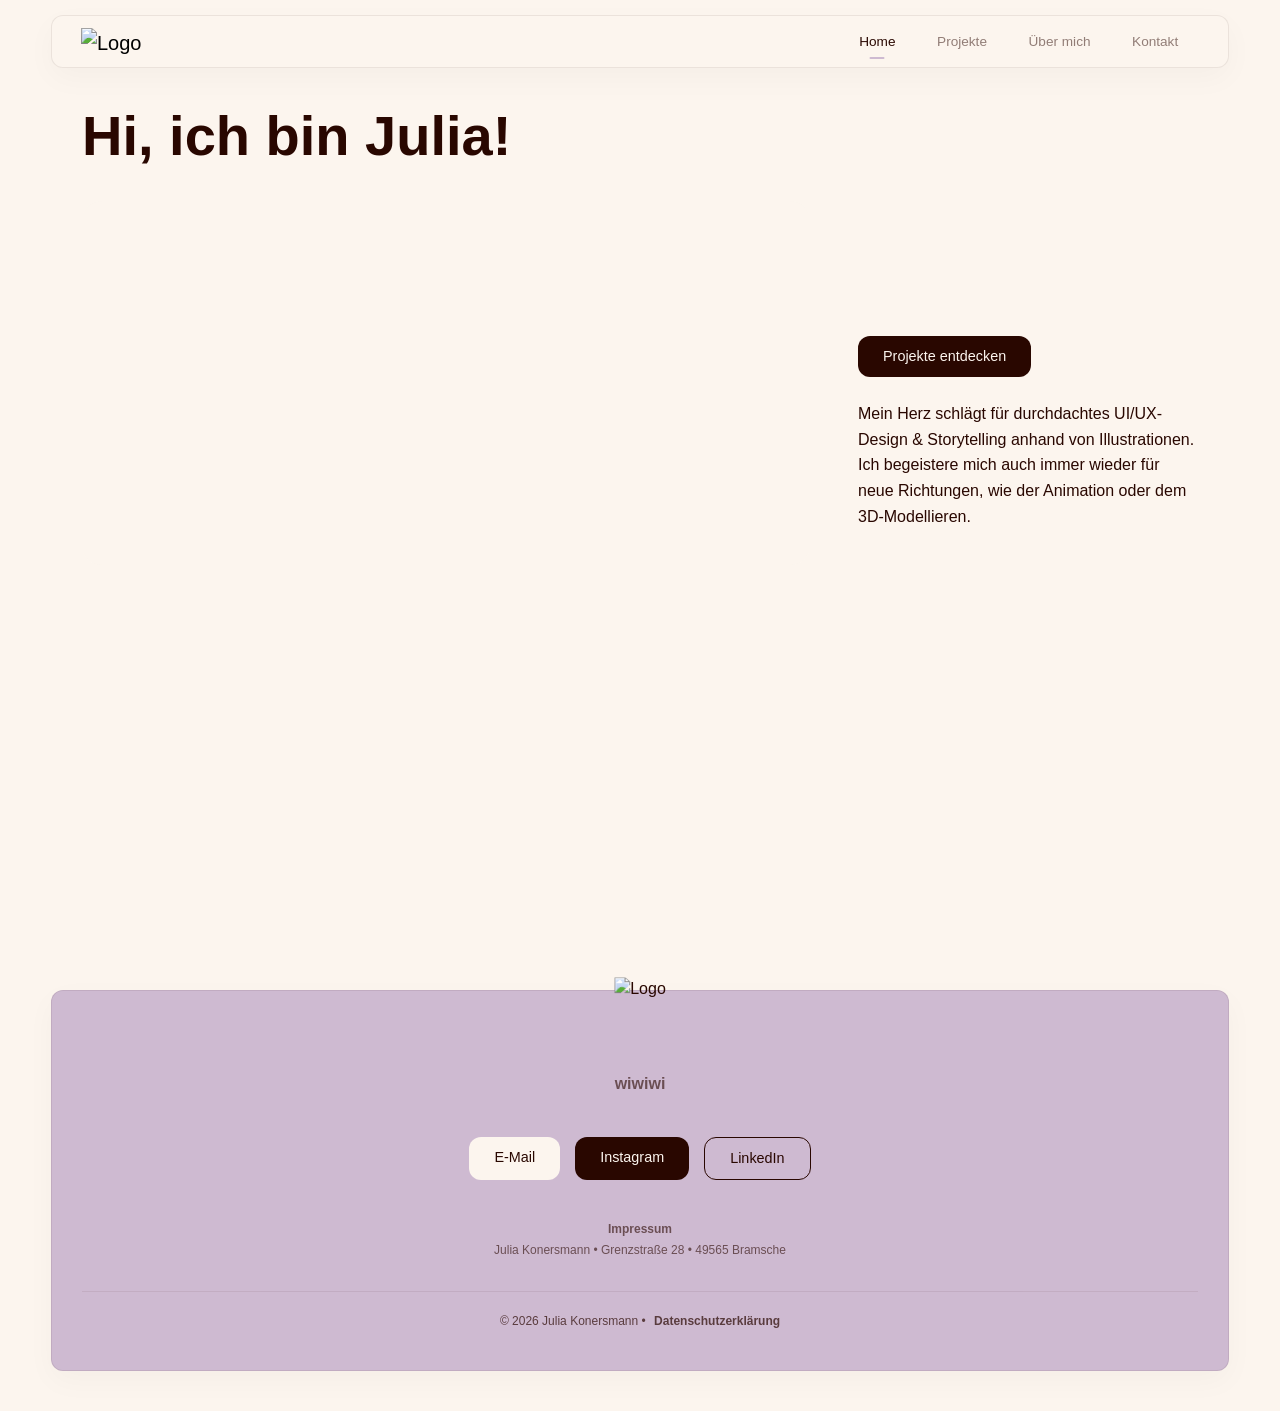
==== index.html @ 7008f2c4 "animation code" ====
<!DOCTYPE html>
<html lang="en">

<head>
    <meta charset="UTF-8">
    <meta name="viewport" content="width=device-width, initial-scale=1.0">
    <title>Portfolio von Julia</title>
    <link rel="icon" type="image/svg+xml" href="images/logo.svg">
    <link href="https://cdn.jsdelivr.net/npm/bootstrap@5.3.3/dist/css/bootstrap.min.css" rel="stylesheet">
    <link rel="stylesheet" href="css/styles.css">
</head>

<body>

    <!-- NAVBAR -->
    <nav class="navbar navbar-expand-lg fixed-top">
        <div class="container-fluid">
            <a class="navbar-brand" href="index.html">
                <img src="images/logo.svg" height="50" alt="Logo">
            </a>

            <button class="navbar-toggler" type="button" data-bs-toggle="collapse" data-bs-target="#navmenu">
                <span class="navbar-toggler-icon"></span>
            </button>

            <div class="collapse navbar-collapse" id="navmenu">
                <ul class="navbar-nav ms-auto">
                    <li class="nav-item"><a class="nav-link active" href="index.html">Home</a></li>
                    <li class="nav-item"><a class="nav-link" href="projects.html">Projekte</a></li>
                    <li class="nav-item"><a class="nav-link" href="about.html">Über mich</a></li>
                    <li class="nav-item"><a class="nav-link" href="contact.html">Kontakt</a></li>
                </ul>
            </div>
        </div>
    </nav>

    <!-- HERO SECTION -->
    <section class="hero-vertical-layout">
        <div class="container py-5 mt-4">

            <div class="row">
                <div class="col-12">
                    <div class="slide-in-left">
                        <h1 class="display-4 mb-0">Hi, ich bin Julia!</h1>
                    </div>
                </div>
            </div>

            <div class="row align-items-end g-5">

                <div class="col-lg-8">
                    <div class="video-hero-wrapper-tight">
                        <video autoplay loop muted playsinline class="hero-video-contain hero-animation">
                            <source src="images/desk.mp4" type="video/mp4">
                        </video>
                    </div>
                </div>

                <div class="col-lg-4">
                    <div class="slide-in-right-delayed d-flex flex-column align-items-start">

                        <a href="projects.html" class="stamp-btn stamp-dark mb-4">
                            Projekte entdecken
                        </a>

                        <p class="lead">
                            Mein Herz schlägt für durchdachtes UI/UX-Design & Storytelling anhand von Illustrationen.
                            Ich begeistere mich auch immer wieder für neue Richtungen, wie der Animation oder dem
                            3D-Modellieren.
                        </p>
                    </div>
                </div>

            </div>

        </div>
    </section>

    <footer class="site-footer">
        <div class="container text-center">
            <div class="footer-logo-wrapper">
                <img src="images/logo.svg" class="footer-logo" alt="Logo">
            </div>
            <p class="footer-tagline">wiwiwi</p>

            <div class="footer-stamps justify-content-center">
                <a href="#" class="stamp-btn stamp-beige">E-Mail</a>
                <a href="#" class="stamp-btn stamp-dark">Instagram</a>
                <a href="#" class="stamp-btn stamp-outline">LinkedIn</a>
            </div>

            <div class="footer-mini-impressum">
                <p><strong>Impressum</strong></p>
                <p>Julia Konersmann • Grenzstraße 28 • 49565 Bramsche</p>
            </div>

            <div class="footer-info-bar">
                <div class="footer-copyright w-100">
                    © 2026 Julia Konersmann • <a href="documents/datenschutzerklaerung.pdf" target="_blank"
                        rel="noopener noreferrer">
                        Datenschutzerklärung</a>
                </div>
            </div>
        </div>
    </footer>


    <script src="https://cdn.jsdelivr.net/npm/bootstrap@5.3.3/dist/js/bootstrap.bundle.min.js"></script>
</body>

</html>
---- css/styles.css ----
/* ==========================================================================
   1. FONTS & UTILITIES
   ========================================================================== */

@font-face {
    font-family: 'Inter';
    src: url("../fonts/Inter/Inter-VariableFont_opsz\,wght.ttf");
    font-display: swap;
}

@font-face {
    font-family: 'Super Fashion';
    src: url("../fonts/SuperFashion.ttf");
    font-display: swap;
}

/* Hilfsklasse für bündige Bilder ohne Verzerrung */
.object-fit-cover {
    object-fit: cover;
}


/* ==========================================================================
   2. BASE & RESET
   ========================================================================== */
   html {
    overflow-y: scroll;
    overflow-x: hidden;
    width: 100%; /* Verhindert das Rausragen */
    /* scrollbar-gutter wurde hier absichtlich entfernt! */
}

/* Page Layout: Footer bleibt unten, Grundeinstellungen */
body {
    margin: 0;
    padding: 0;
    padding-top: 30px;
    font-family: 'Inter', sans-serif;
    background-color: #FCF5EE;
    color: #290700;
    font-weight: 500;
    min-height: 100vh;
    display: flex;
    flex-direction: column;
    
    /* WICHTIG FÜR HANDYS: Doppelte Absicherung gegen horizontales Scrollen */
    overflow-x: hidden; 
    width: 100%;
}


/* ==========================================================================
   3. TYPOGRAFIE
   ========================================================================== */

/* Haupt-Überschriften in Super Fashion */
h1,
h2,
.display-3,
.display-4,
.hero-title,
.about-hero h1,
.contact-hero h1,
.projects-header h1 {
    font-family: 'Super Fashion', sans-serif;
    font-weight: 700;
    text-transform: none;
    margin-bottom: 1.5rem;
}

.about-hero h1,
.contact-hero h1,
.projects-header h1 {
    font-size: 3.5rem;
}

.hero-title {
    font-size: 4rem;
}

.hero-subtitle {
    margin-top: 1rem;
}

/* Zwischenüberschriften in Inter */
h3,
h4,
.card-title {
    font-family: 'Inter', sans-serif;
    font-weight: 700;
    margin-top: 1.5rem;
    /* Schön dicker Kontrast */
}

/* Fließtext-Optimierung */
p,
.nav-link {
    font-weight: 500;
    /* Medium statt Regular für den "Bold-Look" */
    line-height: 1.6;
}

/* Lead & Beschreibungen */
.lead,
.section-description {
    font-size: 1rem;
    font-weight: 500;
    line-height: 1.6;
    color: #290700;
    margin-bottom: 1rem;
}

/* Spezielles Styling für den Instagram-Link im Text */
.insta-link {
    color: #290700;
    text-decoration: none;
    font-weight: 700;
    border-bottom: 2px solid #CEBAD1;
    /* Ein dezenter lila Unterstrich */
    transition: all 0.3s ease;
}


/* ==========================================================================
   4. NAVBAR
   ========================================================================== */

/* Schlanke, schwebende Pille (Clean) */
.navbar {
    padding-top: 15px;
    background: none !important;
}

.navbar .container-fluid {
    max-width: 92%;
    background-color: #FCF5EE;
    backdrop-filter: blur(20px);
    -webkit-backdrop-filter: blur(20px);
    border-radius: 12px;
    padding: 0.3rem 1.8rem;
    border: 1px solid rgba(41, 7, 0, 0.08);
    box-shadow: 0 10px 30px rgba(0, 0, 0, 0.03);
}

/* Nav-Links */
.navbar-nav .nav-link {
    font-size: 0.85rem;
    color: #290700 !important;
    opacity: 0.5;
    margin: 0 0.8rem;
    position: relative;
    transition: opacity 0.3s ease;
}

/* Underline Effekt */
.navbar-nav .nav-link::after {
    content: '';
    position: absolute;
    bottom: 2px;
    left: 50%;
    width: 0;
    height: 2px;
    background-color: #CEBAD1;
    transition: all 0.3s ease;
    transform: translateX(-50%);
    border-radius: 10px;
}

.navbar .nav-link:hover::after,
.navbar .nav-link.active::after {
    width: 15px;
}

.navbar .nav-link:hover,
.navbar .nav-link.active {
    opacity: 1;
}

/* Logo Navbar */
.navbar-brand img {
    height: 38px;
    width: auto;
    transition: transform 0.4s cubic-bezier(0.175, 0.885, 0.32, 1.275);
}

.navbar-brand:hover img {
    transform: scale(1.1) rotate(-5deg);
}

/* Mobile Navbar Optimierung */
@media (max-width: 991px) {
    .navbar-toggler {
        border: none;
    }

    .navbar-toggler:focus {
        box-shadow: none;
    }

    .navbar-nav {
        margin-top: 10px;
    }

    .navbar-nav .nav-link {
        text-align: left;
    }

    .navbar-nav .nav-link::after {
        left: 0;
        transform: none;
        /* Hebt das translateX auf */
    }
}


/* ==========================================================================
   5. LAYOUT SECTIONS (Hero & Layouts)
   ========================================================================== */

/* Standard Hero / Full Screen Section */
.hero,
.about-hero,
.contact-hero {
    min-height: 100vh;
    padding-top: 100px;
    display: flex;
    justify-content: center;
    align-items: center;
    margin: 0;
    padding: 0;
}

.hero .container,
.about-hero .container,
.contact-hero .container {
    width: 100%;
    max-width: 1200px;
    padding: 0 20px;
    text-align: center;
}

/* Hero Video-Text-Side-By-Side */
.hero-vertical-layout {
    min-height: 100vh;
    background-color: #FCF5EE;
    display: flex;
    flex-direction: column;
}

.hero-video-contain {
    width: 100%;
    height: auto;
    max-height: 70vh;
    object-fit: contain;
    border-radius: 20px;
    display: block;
    background-color: #FCF5EE;
}

.hero-animation {
    width: 100%;
    max-width: 100%;
    height: auto;
    margin: 2rem auto 0 auto;
    background-color: #FCF5EE;
}

.slide-in-right-delayed {
    padding-bottom: 20px;
}

/* Tablet Optimierung */
@media (max-width: 991px) {
    .hero-video-contain {
        max-height: 45vh;
        margin-bottom: 2rem;
    }
    .slide-in-right-delayed {
        padding-bottom: 0;
    }
}

/* Handy Optimierung */
@media (max-width: 767px) {
    .hero-vertical-layout .container {
        padding-left: 15px;
        padding-right: 15px;
        overflow: hidden;
    }
    .hero-video-contain {
        max-height: 40vh;
        margin-bottom: 1rem;
    }
    .video-hero-wrapper-tight {
        width: 100%;
    }
}

/* ==========================================================================
   6. COMPONENTS (Cards, Badges, Carousel)
   ========================================================================== */

/* --- Project Cards (Standard) --- */
.project-card {
    height: 100%;
    display: flex;
    flex-direction: column;
    background-color: #CEBAD1;
    color: #290700;
    transition: transform 0.3s ease;
    border: none;
    box-shadow: 0 10px 30px rgba(0, 0, 0, 0.05);
    overflow: hidden;
    position: relative;
    border-radius: 12px;
}

.project-card:hover {
    transform: translateY(-10px);
}

.card-image-wrapper {
    position: relative;
    width: 100%;
    padding-top: 0;
    overflow: hidden;
}

.card-image-wrapper img {
    position: absolute;
    top: 0;
    left: 0;
    width: 100%;
    height: 100%;
    object-fit: cover;
    transition: opacity 0.5s ease-in-out;
}

.image-final {
    z-index: 2;
    opacity: 1;
}

.image-sketch {
    z-index: 1;
}

.project-card:hover .image-final {
    opacity: 0;
}

.stretched-link::after {
    position: absolute;
    top: 0;
    right: 0;
    bottom: 0;
    left: 0;
    z-index: 10;
    content: "";
}

/* --- Badges --- */
.tool-badge,
.study-badge {
    font-size: 0.95rem;
    font-weight: 500;
    padding: 0.6em 1.2em;
    margin: 0.3rem;
    display: inline-block;
    border-radius: 12px;
    border: 1px solid rgba(0, 0, 0, 0.05);
    box-shadow: 0 2px 8px rgba(0, 0, 0, 0.04);
    text-decoration: none;
}

.tool-badge {
    background-color: #CEBAD1;
    color: #290700;
}

.study-badge {
    background-color: #290700;
    color: #FCF5EE;
}

/* --- Compact Project Layout --- */
.project-detail-layout {
    background-color: #FCF5EE;
    min-height: 100vh;
}

.video-container-compact {
    max-width: 100%;
    border-radius: 20px;
    overflow: hidden;
    box-shadow: 0 10px 30px rgba(0, 0, 0, 0.05);
}

.process-side-img {
    transition: transform 0.3s ease;
}

.process-side-img img {
    display: block;
}

/* --- Carousel --- */
.carousel-fixed-height {
    height: 550px;
}

.carousel-indicators [data-bs-target] {
    width: 10px;
    height: 10px;
    border-radius: 50%;
    background-color: #fff;
    border: 1px solid rgba(0, 0, 0, 0.2);
    margin: 0 4px;
}

.carousel-control-prev,
.carousel-control-next {
    width: 10%;
    /* Schmalere Klickbereiche */
}

#designCarousel .carousel-inner {
    height: 100%;
    background-image: url("../images/readingBackground.png");
    background-size: cover;
    background-position: center;
    background-repeat: no-repeat;
    background-color: transparent;
}

.carousel-item img {
    height: 100% !important;
    object-fit: cover;
}

#carouselTextDisplay {
    transition: opacity 0.3s ease-in-out;
    min-height: 80px;
}

/* Carousel & Side Images Mobile Optimierung */
@media (max-width: 991.98px) {
    .col-lg-5 .carousel-fixed-height {
        height: auto !important;
        ;
    }

    .process-side-img {
        height: 350px !important;
        width: 100%;
    }

    #designCarousel {
        height: 350px !important;
        margin-bottom: 10px;
    }

    .process-side-img {
        height: 250px;
    }
}


/* ==========================================================================
   7. BENTO BOX GRID SYSTEM
   ========================================================================== */

.bento-grid {
    display: grid;
    grid-template-columns: repeat(4, 1fr);
    grid-auto-rows: 280px;
    gap: 1.5rem;
    grid-auto-flow: dense;
}

.bento-item .project-card {
    height: 100%;
    display: flex;
    flex-direction: column;
}

/* Slim Text Boxes */
.bento-item .card-body {
    flex: 0 0 75px !important;
    padding: 8px 15px !important;
    display: flex;
    flex-direction: column;
    justify-content: center;
    background-color: #CEBAD1;
    overflow: hidden;
}

.bento-item .card-title {
    font-family: 'Inter', sans-serif;
    font-weight: 700;
    font-size: 0.95rem;
    color: #290700;
    margin: 0 !important;
    line-height: 1.2;
}

.bento-item .card-text {
    font-family: 'Inter', sans-serif;
    font-size: 0.85rem !important;
    font-weight: 500 !important;
    line-height: 1.2 !important;
    color: #290700 !important;
    margin: 0 !important;
    white-space: nowrap;
    overflow: hidden;
    text-overflow: ellipsis;
}

.bento-item .card-image-wrapper {
    padding-top: 0 !important;
    flex-grow: 1;
    position: relative;
    width: 100%;
}

.bento-item .card-image-wrapper img {
    position: absolute;
    top: 0;
    left: 0;
    width: 100%;
    height: 100%;
    object-fit: cover;
}

/* Bento Größen */
.bento-large {
    grid-column: span 2;
    grid-row: span 2;
}

.bento-wide {
    grid-column: span 2;
    grid-row: span 1;
}

.bento-tall {
    grid-column: span 1;
    grid-row: span 2;
}

/* Doodle Boxen */
/* Bento Pattern Boxen (ersetzt die Doodle Boxen) */
.bento-pattern {
    background-color: transparent;
    background-image: url('../images/doodlesLines.png');
    background-attachment: scroll;

    background-size: 800px auto;

    background-repeat: no-repeat;
    border-radius: 12px;
    border: none !important;
}

/* 3. Jede Box zeigt nun einen anderen Ausschnitt, passend zu ihrer Position */
.box-top {
    background-position: top center;
}

.box-middle {
    background-position: center center;
}

.box-bottom {
    background-position: bottom center;
}

/* Pixel-Art Schärfe-Einstellungen */
.pixel-art-img {
    image-rendering: pixelated;
    /* Scharfe Kanten für Chrome, Edge, Safari */
    image-rendering: crisp-edges;
    /* Scharfe Kanten für Firefox */
}

/* Bento Responsive (Tablet & Handy) */
@media (max-width: 767px) {
    .bento-grid {
        grid-template-columns: 1fr;
        grid-auto-rows: auto;
        gap: 1.5rem;
        width: 100%; /* Sicherheit, dass das Grid im Container bleibt */
    }

    .bento-large,
    .bento-wide,
    .bento-tall {
        grid-column: span 1 !important;
        grid-row: auto !important;
    }

    .bento-item {
        height: auto !important;
        min-height: auto !important;
    }

    .bento-item .project-card {
        height: auto; /* Auf Handys darf die Karte so hoch werden wie sie muss */
        display: flex;
        flex-direction: column;
    }

    .bento-item .card-image-wrapper {
        padding-top: 0 !important;
        height: 250px !important; /* Eine schöne, feste Höhe für die Bilder auf dem Handy */
        position: relative;
        width: 100%;
    }

    .bento-item .card-body {
        flex: none !important;
        height: auto !important;
        padding: 15px 15px 20px 15px !important; /* Mehr Platz für den Text */
    }

    .bento-item .card-text {
        white-space: normal; /* Erlaubt dem Text auf Handys umzubrechen, statt aus der Box zu schieben */
        overflow: visible;
    }

    .bento-pattern {
        height: 150px !important; /* Musterboxen werden auf dem Handy etwas schmaler */
        background-size: cover;
    }
}


/* ==========================================================================
   8. FOOTER
   ========================================================================== */

.site-footer {
    width: 92%;
    margin: 60px auto 40px auto;
    background-color: #CEBAD1;
    padding: 80px 0 40px;
    color: #290700;
    border-radius: 12px;
    border: 1px solid rgba(41, 7, 0, 0.08);
    box-shadow: 0 10px 30px rgba(0, 0, 0, 0.03);
    position: relative;
    display: block;
}

/* Footer Logo Wrapper (mit Perspektive für Rendering) */
.footer-logo-wrapper {
    position: absolute;
    top: 0;
    left: 50%;
    transform: translate(-50%, -60%);
    z-index: 10;
}

.footer-logo {
    height: 70px;
    width: auto;
    transition: transform 0.4s cubic-bezier(0.175, 0.885, 0.32, 1.275), filter 0s;
    will-change: transform;
}

.footer-logo:hover {
    transform: scale(1.1) rotate(-5deg);
}

.footer-tagline {
    font-weight: 600;
    opacity: 0.6;
    margin-bottom: 40px;
}

.footer-stamps {
    display: flex;
    justify-content: center;
    gap: 15px;
    /* Duplikat aufgelöst */
    margin-bottom: 40px;
}

.stamp-btn {
    padding: 10px 25px;
    font-weight: 500;
    text-decoration: none;
    font-size: 0.9rem;
    transition: transform 0.3s ease;
    border-radius: 12px;
}

.stamp-btn:hover {
    transform: translateY(-3px);
}

.stamp-beige {
    background-color: #FCF5EE;
    color: #290700;
}

.stamp-dark {
    background-color: #290700;
    color: #FCF5EE;
}

.stamp-outline {
    border: 1.5px solid #290700;
    color: #290700;
}

.footer-mini-impressum {
    font-size: 0.75rem;
    opacity: 0.6;
    margin-bottom: 30px;
    line-height: 1.4;
}

.footer-mini-impressum p {
    margin-bottom: 2px;
}

.footer-address p {
    font-size: 0.9rem;
    margin-bottom: 0;
    font-weight: 500;
}

.footer-address a:hover {
    opacity: 1 !important;
}

.footer-info-bar {
    border-top: 1px solid rgba(41, 7, 0, 0.1);
    padding-top: 20px;
    font-size: 0.75rem;
    opacity: 0.7;
    display: flex;
    justify-content: center;
}

.footer-info-bar a,
.footer-legal a {
    color: #290700;
    text-decoration: none;
    font-weight: 600;
}

.footer-info-bar a {
    margin-left: 5px;
}

.footer-legal a {
    margin-left: 15px;
}

.footer-info-bar a:hover {
    text-decoration: underline;
}

.status-dot {
    width: 8px;
    height: 8px;
    background-color: #28a745;
    border-radius: 50%;
    display: inline-block;
    margin-right: 5px;
    animation: pulse 2s infinite;
}


/* ==========================================================================
   9. ANIMATIONS & KEYFRAMES
   ========================================================================== */

.slide-in-left {
    animation: slideInLeft 1.2s cubic-bezier(0.16, 1, 0.3, 1) 0.2s both;
}

.slide-in-right-delayed {
    animation: slideInRight 1.2s cubic-bezier(0.16, 1, 0.3, 1) 0.8s both;
}

@keyframes slideInLeft {
    0% {
        transform: translateX(-30px);
        opacity: 0;
    }

    100% {
        transform: translateX(0);
        opacity: 1;
    }
}

@keyframes slideInRight {
    0% {
        transform: translateX(30px);
        opacity: 0;
    }

    100% {
        transform: translateX(0);
        opacity: 1;
    }
}

@keyframes pulse {
    0% {
        transform: scale(0.95);
        box-shadow: 0 0 0 0 rgba(40, 167, 69, 0.5);
    }

    70% {
        transform: scale(1);
        box-shadow: 0 0 0 5px rgba(40, 167, 69, 0);
    }

    100% {
        transform: scale(0.95);
        box-shadow: 0 0 0 0 rgba(40, 167, 69, 0);
    }
}
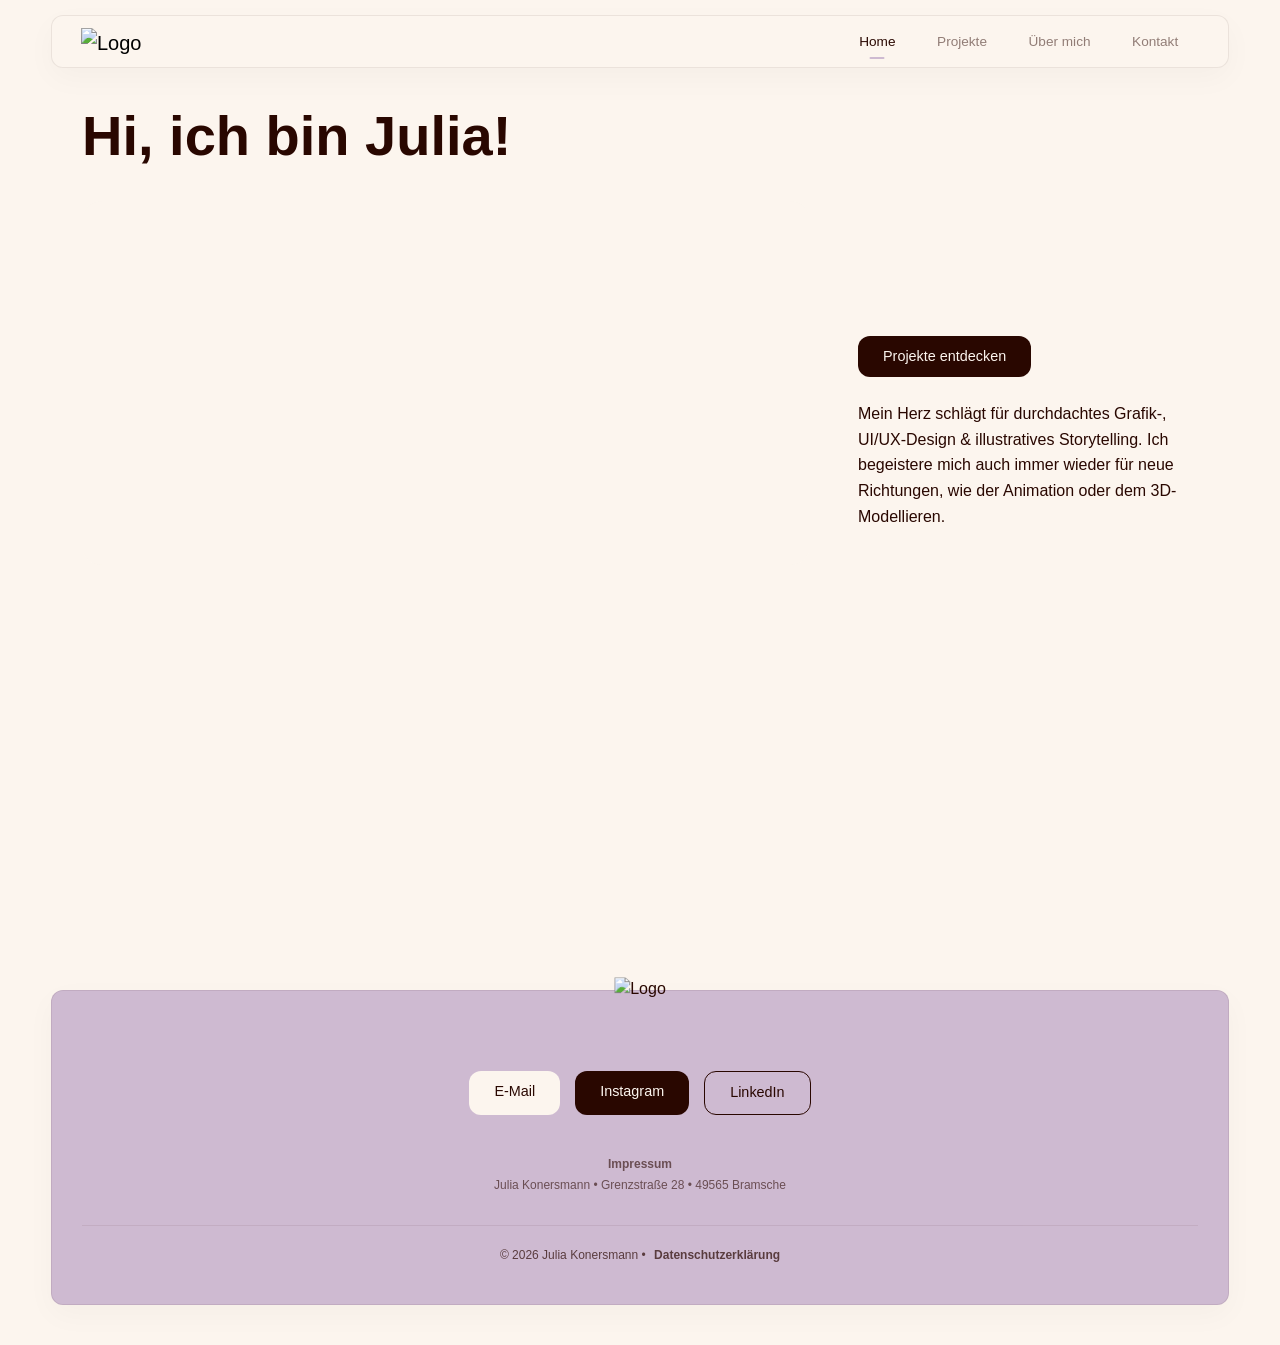
==== commit 4ad44447: "Texte überarbeitet" ====
--- a/index.html
+++ b/index.html
@@ -1,10 +1,12 @@
 <!DOCTYPE html>
-<html lang="en">
+<html lang="de">
 
 <head>
     <meta charset="UTF-8">
     <meta name="viewport" content="width=device-width, initial-scale=1.0">
-    <title>Portfolio von Julia</title>
+    <title>Julias Portfolio</title>
+
+    <!-- Favicon & Stylesheets -->
     <link rel="icon" type="image/svg+xml" href="images/logo.svg">
     <link href="https://cdn.jsdelivr.net/npm/bootstrap@5.3.3/dist/css/bootstrap.min.css" rel="stylesheet">
     <link rel="stylesheet" href="css/styles.css">
@@ -12,17 +14,19 @@
 
 <body>
 
-    <!-- NAVBAR -->
     <nav class="navbar navbar-expand-lg fixed-top">
         <div class="container-fluid">
+            <!-- Logo -->
             <a class="navbar-brand" href="index.html">
-                <img src="images/logo.svg" height="50" alt="Logo">
+                <img src="images/logo.svg" alt="Logo">
             </a>
 
+            <!-- Mobil-Menü Button -->
             <button class="navbar-toggler" type="button" data-bs-toggle="collapse" data-bs-target="#navmenu">
                 <span class="navbar-toggler-icon"></span>
             </button>
 
+            <!-- Navigations-Links -->
             <div class="collapse navbar-collapse" id="navmenu">
                 <ul class="navbar-nav ms-auto">
                     <li class="nav-item"><a class="nav-link active" href="index.html">Home</a></li>
@@ -34,10 +38,11 @@
         </div>
     </nav>
 
-    <!-- HERO SECTION -->
+
     <section class="hero-vertical-layout">
         <div class="container py-5 mt-4">
 
+            <!-- Hauptüberschrift (Slide-In links) -->
             <div class="row">
                 <div class="col-12">
                     <div class="slide-in-left">
@@ -46,8 +51,10 @@
                 </div>
             </div>
 
+            <!-- Hauptinhalt (Video & Text) -->
             <div class="row align-items-end g-5">
 
+                <!-- Linke Spalte: MP4-Animation -->
                 <div class="col-lg-8">
                     <div class="video-hero-wrapper-tight">
                         <video autoplay loop muted playsinline class="hero-video-contain hero-animation">
@@ -56,6 +63,7 @@
                     </div>
                 </div>
 
+                <!-- Rechte Spalte: CTA & Beschreibung (Slide-In rechts verzögert) -->
                 <div class="col-lg-4">
                     <div class="slide-in-right-delayed d-flex flex-column align-items-start">
 
@@ -64,10 +72,11 @@
                         </a>
 
                         <p class="lead">
-                            Mein Herz schlägt für durchdachtes UI/UX-Design & Storytelling anhand von Illustrationen.
+                            Mein Herz schlägt für durchdachtes Grafik-, UI/UX-Design & illustratives Storytelling.
                             Ich begeistere mich auch immer wieder für neue Richtungen, wie der Animation oder dem
                             3D-Modellieren.
                         </p>
+
                     </div>
                 </div>
 
@@ -76,35 +85,42 @@
         </div>
     </section>
 
+
     <footer class="site-footer">
         <div class="container text-center">
+
+            <!-- Schwebendes Footer-Logo -->
             <div class="footer-logo-wrapper">
                 <img src="images/logo.svg" class="footer-logo" alt="Logo">
             </div>
-            <p class="footer-tagline">wiwiwi</p>
 
+            <!-- Social-Media "Stempel" Knöpfe -->
             <div class="footer-stamps justify-content-center">
                 <a href="#" class="stamp-btn stamp-beige">E-Mail</a>
                 <a href="#" class="stamp-btn stamp-dark">Instagram</a>
                 <a href="#" class="stamp-btn stamp-outline">LinkedIn</a>
             </div>
 
+            <!-- Rechtliches & Adresse -->
             <div class="footer-mini-impressum">
                 <p><strong>Impressum</strong></p>
                 <p>Julia Konersmann • Grenzstraße 28 • 49565 Bramsche</p>
             </div>
 
+            <!-- Copyright & Datenschutz -->
             <div class="footer-info-bar">
                 <div class="footer-copyright w-100">
-                    © 2026 Julia Konersmann • <a href="documents/datenschutzerklaerung.pdf" target="_blank"
-                        rel="noopener noreferrer">
-                        Datenschutzerklärung</a>
+                    © 2026 Julia Konersmann •
+                    <a href="documents/datenschutzerklaerung.pdf" target="_blank" rel="noopener noreferrer">
+                        Datenschutzerklärung
+                    </a>
                 </div>
             </div>
+
         </div>
     </footer>
 
-
+    <!-- Bootstrap Scripts -->
     <script src="https://cdn.jsdelivr.net/npm/bootstrap@5.3.3/dist/js/bootstrap.bundle.min.js"></script>
 </body>
 
--- a/css/styles.css
+++ b/css/styles.css
@@ -1,8 +1,12 @@
 /* ==========================================================================
-   1. FONTS & UTILITIES
-   ========================================================================== */
-
-@font-face {
+   PORTFOLIO JULIA - HAUPT-STYLESHEET
+   ========================================================================== */
+
+/* ==========================================================================
+   1. SCHRIFTEN & UTILITIES
+   ========================================================================== */
+
+   @font-face {
     font-family: 'Inter';
     src: url("../fonts/Inter/Inter-VariableFont_opsz\,wght.ttf");
     font-display: swap;
@@ -14,23 +18,21 @@
     font-display: swap;
 }
 
-/* Hilfsklasse für bündige Bilder ohne Verzerrung */
 .object-fit-cover {
     object-fit: cover;
 }
 
 
 /* ==========================================================================
-   2. BASE & RESET
-   ========================================================================== */
-   html {
+   2. BASIS-EINSTELLUNGEN & RESET
+   ========================================================================== */
+
+html {
     overflow-y: scroll;
     overflow-x: hidden;
-    width: 100%; /* Verhindert das Rausragen */
-    /* scrollbar-gutter wurde hier absichtlich entfernt! */
-}
-
-/* Page Layout: Footer bleibt unten, Grundeinstellungen */
+    width: 100%;
+}
+
 body {
     margin: 0;
     padding: 0;
@@ -42,9 +44,7 @@
     min-height: 100vh;
     display: flex;
     flex-direction: column;
-    
-    /* WICHTIG FÜR HANDYS: Doppelte Absicherung gegen horizontales Scrollen */
-    overflow-x: hidden; 
+    overflow-x: hidden;
     width: 100%;
 }
 
@@ -53,24 +53,15 @@
    3. TYPOGRAFIE
    ========================================================================== */
 
-/* Haupt-Überschriften in Super Fashion */
-h1,
-h2,
-.display-3,
-.display-4,
-.hero-title,
-.about-hero h1,
-.contact-hero h1,
-.projects-header h1 {
+h1, h2, .display-3, .display-4, .hero-title,
+.about-hero h1, .contact-hero h1, .projects-header h1 {
     font-family: 'Super Fashion', sans-serif;
     font-weight: 700;
     text-transform: none;
     margin-bottom: 1.5rem;
 }
 
-.about-hero h1,
-.contact-hero h1,
-.projects-header h1 {
+.about-hero h1, .contact-hero h1, .projects-header h1 {
     font-size: 3.5rem;
 }
 
@@ -82,27 +73,18 @@
     margin-top: 1rem;
 }
 
-/* Zwischenüberschriften in Inter */
-h3,
-h4,
-.card-title {
+h3, h4, .card-title {
     font-family: 'Inter', sans-serif;
     font-weight: 700;
     margin-top: 1.5rem;
-    /* Schön dicker Kontrast */
-}
-
-/* Fließtext-Optimierung */
-p,
-.nav-link {
+}
+
+p, .nav-link {
     font-weight: 500;
-    /* Medium statt Regular für den "Bold-Look" */
     line-height: 1.6;
 }
 
-/* Lead & Beschreibungen */
-.lead,
-.section-description {
+.lead, .section-description {
     font-size: 1rem;
     font-weight: 500;
     line-height: 1.6;
@@ -110,22 +92,19 @@
     margin-bottom: 1rem;
 }
 
-/* Spezielles Styling für den Instagram-Link im Text */
 .insta-link {
     color: #290700;
     text-decoration: none;
     font-weight: 700;
     border-bottom: 2px solid #CEBAD1;
-    /* Ein dezenter lila Unterstrich */
     transition: all 0.3s ease;
 }
 
 
 /* ==========================================================================
-   4. NAVBAR
-   ========================================================================== */
-
-/* Schlanke, schwebende Pille (Clean) */
+   4. NAVIGATION (NAVBAR)
+   ========================================================================== */
+
 .navbar {
     padding-top: 15px;
     background: none !important;
@@ -142,7 +121,6 @@
     box-shadow: 0 10px 30px rgba(0, 0, 0, 0.03);
 }
 
-/* Nav-Links */
 .navbar-nav .nav-link {
     font-size: 0.85rem;
     color: #290700 !important;
@@ -152,7 +130,6 @@
     transition: opacity 0.3s ease;
 }
 
-/* Underline Effekt */
 .navbar-nav .nav-link::after {
     content: '';
     position: absolute;
@@ -176,7 +153,6 @@
     opacity: 1;
 }
 
-/* Logo Navbar */
 .navbar-brand img {
     height: 38px;
     width: auto;
@@ -187,40 +163,12 @@
     transform: scale(1.1) rotate(-5deg);
 }
 
-/* Mobile Navbar Optimierung */
-@media (max-width: 991px) {
-    .navbar-toggler {
-        border: none;
-    }
-
-    .navbar-toggler:focus {
-        box-shadow: none;
-    }
-
-    .navbar-nav {
-        margin-top: 10px;
-    }
-
-    .navbar-nav .nav-link {
-        text-align: left;
-    }
-
-    .navbar-nav .nav-link::after {
-        left: 0;
-        transform: none;
-        /* Hebt das translateX auf */
-    }
-}
-
-
-/* ==========================================================================
-   5. LAYOUT SECTIONS (Hero & Layouts)
-   ========================================================================== */
-
-/* Standard Hero / Full Screen Section */
-.hero,
-.about-hero,
-.contact-hero {
+
+/* ==========================================================================
+   5. LAYOUT-BEREICHE (HERO & SECTIONS)
+   ========================================================================== */
+
+.hero, .about-hero, .contact-hero {
     min-height: 100vh;
     padding-top: 100px;
     display: flex;
@@ -230,16 +178,13 @@
     padding: 0;
 }
 
-.hero .container,
-.about-hero .container,
-.contact-hero .container {
+.hero .container, .about-hero .container, .contact-hero .container {
     width: 100%;
     max-width: 1200px;
     padding: 0 20px;
     text-align: center;
 }
 
-/* Hero Video-Text-Side-By-Side */
 .hero-vertical-layout {
     min-height: 100vh;
     background-color: #FCF5EE;
@@ -259,7 +204,6 @@
 
 .hero-animation {
     width: 100%;
-    max-width: 100%;
     height: auto;
     margin: 2rem auto 0 auto;
     background-color: #FCF5EE;
@@ -269,38 +213,12 @@
     padding-bottom: 20px;
 }
 
-/* Tablet Optimierung */
-@media (max-width: 991px) {
-    .hero-video-contain {
-        max-height: 45vh;
-        margin-bottom: 2rem;
-    }
-    .slide-in-right-delayed {
-        padding-bottom: 0;
-    }
-}
-
-/* Handy Optimierung */
-@media (max-width: 767px) {
-    .hero-vertical-layout .container {
-        padding-left: 15px;
-        padding-right: 15px;
-        overflow: hidden;
-    }
-    .hero-video-contain {
-        max-height: 40vh;
-        margin-bottom: 1rem;
-    }
-    .video-hero-wrapper-tight {
-        width: 100%;
-    }
-}
-
-/* ==========================================================================
-   6. COMPONENTS (Cards, Badges, Carousel)
-   ========================================================================== */
-
-/* --- Project Cards (Standard) --- */
+
+/* ==========================================================================
+   6. KOMPONENTEN & UNIFORMES PROJEKT-GALERIE-SYSTEM
+   ========================================================================== */
+
+/* Projekt-Karten (Übersicht) */
 .project-card {
     height: 100%;
     display: flex;
@@ -328,40 +246,24 @@
 
 .card-image-wrapper img {
     position: absolute;
-    top: 0;
-    left: 0;
-    width: 100%;
-    height: 100%;
+    top: 0; left: 0; width: 100%; height: 100%;
     object-fit: cover;
     transition: opacity 0.5s ease-in-out;
 }
 
-.image-final {
-    z-index: 2;
-    opacity: 1;
-}
-
-.image-sketch {
-    z-index: 1;
-}
-
-.project-card:hover .image-final {
-    opacity: 0;
-}
+.image-final { z-index: 2; opacity: 1; }
+.image-sketch { z-index: 1; }
+.project-card:hover .image-final { opacity: 0; }
 
 .stretched-link::after {
     position: absolute;
-    top: 0;
-    right: 0;
-    bottom: 0;
-    left: 0;
+    top: 0; right: 0; bottom: 0; left: 0;
     z-index: 10;
     content: "";
 }
 
-/* --- Badges --- */
-.tool-badge,
-.study-badge {
+/* Badges / Stempel */
+.tool-badge, .study-badge {
     font-size: 0.95rem;
     font-weight: 500;
     padding: 0.6em 1.2em;
@@ -373,42 +275,51 @@
     text-decoration: none;
 }
 
-.tool-badge {
-    background-color: #CEBAD1;
-    color: #290700;
-}
-
-.study-badge {
-    background-color: #290700;
-    color: #FCF5EE;
-}
-
-/* --- Compact Project Layout --- */
+.tool-badge { background-color: #CEBAD1; color: #290700; }
+.study-badge { background-color: #290700; color: #FCF5EE; }
+
+/* --- DAS UNUMSTÖSSLICHE PROJEKT-GALERIE-SYSTEM (550px Desktop) --- */
 .project-detail-layout {
     background-color: #FCF5EE;
     min-height: 100vh;
 }
 
-.video-container-compact {
-    max-width: 100%;
-    border-radius: 20px;
-    overflow: hidden;
-    box-shadow: 0 10px 30px rgba(0, 0, 0, 0.05);
-}
-
-.process-side-img {
-    transition: transform 0.3s ease;
-}
-
+@media (min-width: 992px) {
+    .detail-gallery-row {
+        height: 550px !important;
+    }
+    .detail-gallery-row .col-carousel,
+    .detail-gallery-row .col-images {
+        height: 100% !important;
+    }
+    .detail-gallery-container {
+        height: 100% !important;
+        width: 100%;
+    }
+    .side-image-stack {
+        display: flex;
+        flex-direction: column;
+        height: 100% !important;
+    }
+    .side-image-stack .process-side-img {
+        flex: 1 1 0%;
+        height: 0; /* Erzwingt absolut perfektes 50/50-Splitting */
+    }
+}
+
+/* Generelle Medien-Abdeckung innerhalb der Galerie */
+.detail-gallery-container video,
+.detail-gallery-container .carousel,
+.detail-gallery-container .carousel-inner,
+.detail-gallery-container .carousel-item,
+.detail-gallery-container .carousel-item img,
 .process-side-img img {
-    display: block;
-}
-
-/* --- Carousel --- */
-.carousel-fixed-height {
-    height: 550px;
-}
-
+    width: 100% !important;
+    height: 100% !important;
+    object-fit: cover !important;
+}
+
+/* Karussell-Spezifika */
 .carousel-indicators [data-bs-target] {
     width: 10px;
     height: 10px;
@@ -418,14 +329,23 @@
     margin: 0 4px;
 }
 
-.carousel-control-prev,
-.carousel-control-next {
+.carousel-control-prev, .carousel-control-next {
     width: 10%;
-    /* Schmalere Klickbereiche */
+    opacity: 0.7;
+    transition: opacity 0.2s ease-in-out;
+}
+
+.carousel-control-prev:hover, .carousel-control-next:hover {
+    opacity: 1;
+}
+
+.carousel-control-prev-icon, .carousel-control-next-icon {
+    width: 2.5rem;
+    height: 2.5rem;
+    filter: drop-shadow(0px 2px 5px rgba(0, 0, 0, 0.6)) drop-shadow(0px 1px 2px rgba(0, 0, 0, 0.8));
 }
 
 #designCarousel .carousel-inner {
-    height: 100%;
     background-image: url("../images/readingBackground.png");
     background-size: cover;
     background-position: center;
@@ -433,36 +353,12 @@
     background-color: transparent;
 }
 
-.carousel-item img {
-    height: 100% !important;
-    object-fit: cover;
-}
-
 #carouselTextDisplay {
     transition: opacity 0.3s ease-in-out;
     min-height: 80px;
-}
-
-/* Carousel & Side Images Mobile Optimierung */
-@media (max-width: 991.98px) {
-    .col-lg-5 .carousel-fixed-height {
-        height: auto !important;
-        ;
-    }
-
-    .process-side-img {
-        height: 350px !important;
-        width: 100%;
-    }
-
-    #designCarousel {
-        height: 350px !important;
-        margin-bottom: 10px;
-    }
-
-    .process-side-img {
-        height: 250px;
-    }
+    color: #290700;
+    font-size: 1.1rem;
+    line-height: 1.6;
 }
 
 
@@ -484,7 +380,6 @@
     flex-direction: column;
 }
 
-/* Slim Text Boxes */
 .bento-item .card-body {
     flex: 0 0 75px !important;
     padding: 8px 15px !important;
@@ -525,113 +420,31 @@
 
 .bento-item .card-image-wrapper img {
     position: absolute;
-    top: 0;
-    left: 0;
-    width: 100%;
-    height: 100%;
+    top: 0; left: 0; width: 100%; height: 100%;
     object-fit: cover;
 }
 
-/* Bento Größen */
-.bento-large {
-    grid-column: span 2;
-    grid-row: span 2;
-}
-
-.bento-wide {
-    grid-column: span 2;
-    grid-row: span 1;
-}
-
-.bento-tall {
-    grid-column: span 1;
-    grid-row: span 2;
-}
-
-/* Doodle Boxen */
-/* Bento Pattern Boxen (ersetzt die Doodle Boxen) */
+.bento-large { grid-column: span 2; grid-row: span 2; }
+.bento-wide  { grid-column: span 2; grid-row: span 1; }
+.bento-tall  { grid-column: span 1; grid-row: span 2; }
+
 .bento-pattern {
     background-color: transparent;
     background-image: url('../images/doodlesLines.png');
     background-attachment: scroll;
-
     background-size: 800px auto;
-
     background-repeat: no-repeat;
     border-radius: 12px;
     border: none !important;
 }
 
-/* 3. Jede Box zeigt nun einen anderen Ausschnitt, passend zu ihrer Position */
-.box-top {
-    background-position: top center;
-}
-
-.box-middle {
-    background-position: center center;
-}
-
-.box-bottom {
-    background-position: bottom center;
-}
-
-/* Pixel-Art Schärfe-Einstellungen */
+.box-top    { background-position: top center; }
+.box-middle { background-position: center center; }
+.box-bottom { background-position: bottom center; }
+
 .pixel-art-img {
     image-rendering: pixelated;
-    /* Scharfe Kanten für Chrome, Edge, Safari */
     image-rendering: crisp-edges;
-    /* Scharfe Kanten für Firefox */
-}
-
-/* Bento Responsive (Tablet & Handy) */
-@media (max-width: 767px) {
-    .bento-grid {
-        grid-template-columns: 1fr;
-        grid-auto-rows: auto;
-        gap: 1.5rem;
-        width: 100%; /* Sicherheit, dass das Grid im Container bleibt */
-    }
-
-    .bento-large,
-    .bento-wide,
-    .bento-tall {
-        grid-column: span 1 !important;
-        grid-row: auto !important;
-    }
-
-    .bento-item {
-        height: auto !important;
-        min-height: auto !important;
-    }
-
-    .bento-item .project-card {
-        height: auto; /* Auf Handys darf die Karte so hoch werden wie sie muss */
-        display: flex;
-        flex-direction: column;
-    }
-
-    .bento-item .card-image-wrapper {
-        padding-top: 0 !important;
-        height: 250px !important; /* Eine schöne, feste Höhe für die Bilder auf dem Handy */
-        position: relative;
-        width: 100%;
-    }
-
-    .bento-item .card-body {
-        flex: none !important;
-        height: auto !important;
-        padding: 15px 15px 20px 15px !important; /* Mehr Platz für den Text */
-    }
-
-    .bento-item .card-text {
-        white-space: normal; /* Erlaubt dem Text auf Handys umzubrechen, statt aus der Box zu schieben */
-        overflow: visible;
-    }
-
-    .bento-pattern {
-        height: 150px !important; /* Musterboxen werden auf dem Handy etwas schmaler */
-        background-size: cover;
-    }
 }
 
 
@@ -652,11 +465,9 @@
     display: block;
 }
 
-/* Footer Logo Wrapper (mit Perspektive für Rendering) */
 .footer-logo-wrapper {
     position: absolute;
-    top: 0;
-    left: 50%;
+    top: 0; left: 50%;
     transform: translate(-50%, -60%);
     z-index: 10;
 }
@@ -664,7 +475,7 @@
 .footer-logo {
     height: 70px;
     width: auto;
-    transition: transform 0.4s cubic-bezier(0.175, 0.885, 0.32, 1.275), filter 0s;
+    transition: transform 0.4s cubic-bezier(0.175, 0.885, 0.32, 1.275);
     will-change: transform;
 }
 
@@ -682,7 +493,6 @@
     display: flex;
     justify-content: center;
     gap: 15px;
-    /* Duplikat aufgelöst */
     margin-bottom: 40px;
 }
 
@@ -695,24 +505,10 @@
     border-radius: 12px;
 }
 
-.stamp-btn:hover {
-    transform: translateY(-3px);
-}
-
-.stamp-beige {
-    background-color: #FCF5EE;
-    color: #290700;
-}
-
-.stamp-dark {
-    background-color: #290700;
-    color: #FCF5EE;
-}
-
-.stamp-outline {
-    border: 1.5px solid #290700;
-    color: #290700;
-}
+.stamp-btn:hover { transform: translateY(-3px); }
+.stamp-beige { background-color: #FCF5EE; color: #290700; }
+.stamp-dark { background-color: #290700; color: #FCF5EE; }
+.stamp-outline { border: 1.5px solid #290700; color: #290700; }
 
 .footer-mini-impressum {
     font-size: 0.75rem;
@@ -721,19 +517,7 @@
     line-height: 1.4;
 }
 
-.footer-mini-impressum p {
-    margin-bottom: 2px;
-}
-
-.footer-address p {
-    font-size: 0.9rem;
-    margin-bottom: 0;
-    font-weight: 500;
-}
-
-.footer-address a:hover {
-    opacity: 1 !important;
-}
+.footer-mini-impressum p { margin-bottom: 2px; }
 
 .footer-info-bar {
     border-top: 1px solid rgba(41, 7, 0, 0.1);
@@ -744,28 +528,29 @@
     justify-content: center;
 }
 
-.footer-info-bar a,
-.footer-legal a {
-    color: #290700;
-    text-decoration: none;
-    font-weight: 600;
-}
-
-.footer-info-bar a {
-    margin-left: 5px;
-}
-
-.footer-legal a {
-    margin-left: 15px;
-}
-
-.footer-info-bar a:hover {
-    text-decoration: underline;
+.footer-info-bar a { color: #290700; text-decoration: none; font-weight: 600; margin-left: 5px; }
+.footer-info-bar a:hover { text-decoration: underline; }
+
+
+/* ==========================================================================
+   9. ANIMATIONEN & KEYFRAMES
+   ========================================================================== */
+
+.slide-in-left { animation: slideInLeft 1.2s cubic-bezier(0.16, 1, 0.3, 1) 0.2s both; }
+.slide-in-right-delayed { animation: slideInRight 1.2s cubic-bezier(0.16, 1, 0.3, 1) 0.8s both; }
+
+@keyframes slideInLeft {
+    0% { transform: translateX(-30px); opacity: 0; }
+    100% { transform: translateX(0); opacity: 1; }
+}
+
+@keyframes slideInRight {
+    0% { transform: translateX(30px); opacity: 0; }
+    100% { transform: translateX(0); opacity: 1; }
 }
 
 .status-dot {
-    width: 8px;
-    height: 8px;
+    width: 8px; height: 8px;
     background-color: #28a745;
     border-radius: 50%;
     display: inline-block;
@@ -773,56 +558,72 @@
     animation: pulse 2s infinite;
 }
 
-
-/* ==========================================================================
-   9. ANIMATIONS & KEYFRAMES
-   ========================================================================== */
-
-.slide-in-left {
-    animation: slideInLeft 1.2s cubic-bezier(0.16, 1, 0.3, 1) 0.2s both;
-}
-
-.slide-in-right-delayed {
-    animation: slideInRight 1.2s cubic-bezier(0.16, 1, 0.3, 1) 0.8s both;
-}
-
-@keyframes slideInLeft {
-    0% {
-        transform: translateX(-30px);
-        opacity: 0;
+@keyframes pulse {
+    0% { transform: scale(0.95); box-shadow: 0 0 0 0 rgba(40, 167, 69, 0.5); }
+    70% { transform: scale(1); box-shadow: 0 0 0 5px rgba(40, 167, 69, 0); }
+    100% { transform: scale(0.95); box-shadow: 0 0 0 0 rgba(40, 167, 69, 0); }
+}
+
+
+/* ==========================================================================
+   10. RESPONSIVE DESIGN (MEDIA QUERIES)
+   ========================================================================== */
+
+/* --- TABLETS & KLEINE BILDSCHIRME (max-width: 991px) --- */
+@media (max-width: 991px) {
+    .navbar-toggler { border: none; }
+    .navbar-toggler:focus { box-shadow: none; }
+    .navbar-nav { margin-top: 10px; }
+    .navbar-nav .nav-link { text-align: left; }
+    .navbar-nav .nav-link::after { left: 0; transform: none; }
+
+    .hero-video-contain { max-height: 45vh; margin-bottom: 2rem; }
+    .slide-in-right-delayed { padding-bottom: 0; }
+
+    /* Responsiver Reset für das Galerie-System */
+    .detail-gallery-row { height: auto !important; }
+    .detail-gallery-container { height: 380px !important; }
+    .side-image-stack { display: flex; flex-direction: column; gap: 1.5rem !important; }
+    .process-side-img { height: 260px !important; width: 100%; }
+
+    .bento-grid { grid-template-columns: repeat(2, 1fr); grid-auto-rows: 250px; gap: 1rem; }
+    .bento-wide { grid-column: span 2; }
+}
+
+/* --- SMARTPHONES (max-width: 767px) --- */
+@media (max-width: 767px) {
+    
+    /* Setzt den Spaltenabstand (Gutter) global auf Handys runter, 
+       sodass der Text automatisch viel mehr Platz nach außen hat */
+    .row { 
+        --bs-gutter-x: 1rem; 
+        margin-left: calc(-0.5 * var(--bs-gutter-x));
+        margin-right: calc(-0.5 * var(--bs-gutter-x));
     }
-
-    100% {
-        transform: translateX(0);
-        opacity: 1;
+    
+    /* Erhöht die Spezifität durch das "body", um den Rand des Containers 
+       ohne !important von 15px auf knackige 12px zu verringern */
+    body .container, 
+    body .container-fluid { 
+        max-width: 100vw; 
+        padding-left: 12px; 
+        padding-right: 12px; 
     }
-}
-
-@keyframes slideInRight {
-    0% {
-        transform: translateX(30px);
-        opacity: 0;
-    }
-
-    100% {
-        transform: translateX(0);
-        opacity: 1;
-    }
-}
-
-@keyframes pulse {
-    0% {
-        transform: scale(0.95);
-        box-shadow: 0 0 0 0 rgba(40, 167, 69, 0.5);
-    }
-
-    70% {
-        transform: scale(1);
-        box-shadow: 0 0 0 5px rgba(40, 167, 69, 0);
-    }
-
-    100% {
-        transform: scale(0.95);
-        box-shadow: 0 0 0 0 rgba(40, 167, 69, 0);
-    }
+
+    .hero-vertical-layout .container { overflow: hidden; }
+    .hero-video-contain { max-height: 40vh; margin-bottom: 1rem; }
+    .video-hero-wrapper-tight { width: 100%; }
+
+    .bento-grid { grid-template-columns: 1fr; grid-auto-rows: auto; gap: 1.5rem; width: 100%; }
+    .bento-large, .bento-wide, .bento-tall { grid-column: span 1 !important; grid-row: auto !important; }
+    .bento-item { height: auto !important; min-height: auto !important; }
+    .bento-item .project-card { height: auto; }
+    
+    .bento-item .card-image-wrapper { padding-top: 0 !important; height: 250px !important; position: relative; width: 100%; }
+    .bento-item .card-body { flex: none !important; height: auto !important; padding: 15px 15px 20px 15px !important; }
+    .bento-item .card-text { white-space: normal; overflow: visible; }
+    .bento-pattern { height: 150px !important; background-size: cover; }
+    .bento-doodle { height: 200px !important; min-height: 200px; }
+
+    p, h1, h2, h3, h4, h5, a, span { word-break: break-word; hyphens: auto; }
 }
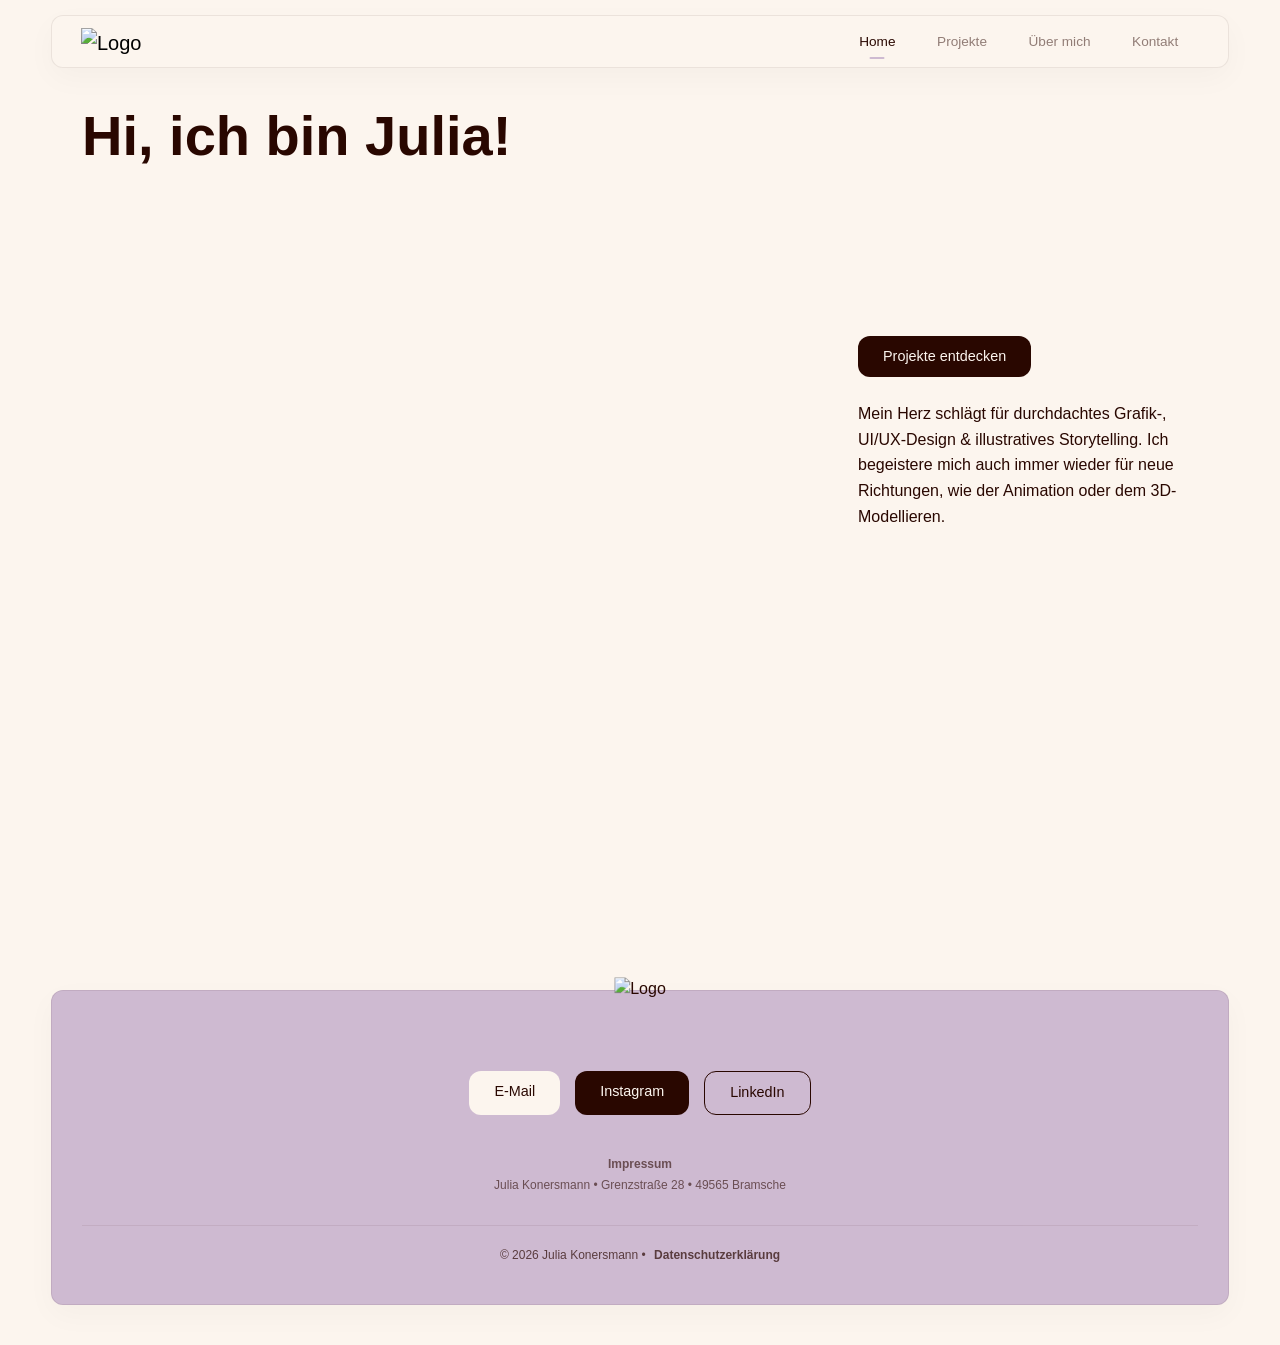
==== commit dc5c66cd: "test fallback video" ====
--- a/index.html
+++ b/index.html
@@ -6,7 +6,6 @@
     <meta name="viewport" content="width=device-width, initial-scale=1.0">
     <title>Julias Portfolio</title>
 
-    <!-- Favicon & Stylesheets -->
     <link rel="icon" type="image/svg+xml" href="images/logo.svg">
     <link href="https://cdn.jsdelivr.net/npm/bootstrap@5.3.3/dist/css/bootstrap.min.css" rel="stylesheet">
     <link rel="stylesheet" href="css/styles.css">
@@ -16,17 +15,15 @@
 
     <nav class="navbar navbar-expand-lg fixed-top">
         <div class="container-fluid">
-            <!-- Logo -->
+
             <a class="navbar-brand" href="index.html">
                 <img src="images/logo.svg" alt="Logo">
             </a>
 
-            <!-- Mobil-Menü Button -->
             <button class="navbar-toggler" type="button" data-bs-toggle="collapse" data-bs-target="#navmenu">
                 <span class="navbar-toggler-icon"></span>
             </button>
 
-            <!-- Navigations-Links -->
             <div class="collapse navbar-collapse" id="navmenu">
                 <ul class="navbar-nav ms-auto">
                     <li class="nav-item"><a class="nav-link active" href="index.html">Home</a></li>
@@ -42,7 +39,6 @@
     <section class="hero-vertical-layout">
         <div class="container py-5 mt-4">
 
-            <!-- Hauptüberschrift (Slide-In links) -->
             <div class="row">
                 <div class="col-12">
                     <div class="slide-in-left">
@@ -51,19 +47,28 @@
                 </div>
             </div>
 
-            <!-- Hauptinhalt (Video & Text) -->
             <div class="row align-items-end g-5">
 
-                <!-- Linke Spalte: MP4-Animation -->
                 <div class="col-lg-8">
-                    <div class="video-hero-wrapper-tight">
-                        <video autoplay loop muted playsinline class="hero-video-contain hero-animation">
+                    <div class="video-hero-wrapper-tight position-relative">
+                        
+                        <div id="video-fallback-box" class="w-100 flex-column align-items-center justify-content-center text-center p-4 rounded-4" 
+                             style="display: none; background: rgba(41, 7, 0, 0.03); border: 2px dashed rgba(41, 7, 0, 0.1); min-height: 400px;">
+                            <div class="mb-2" style="font-size: 2rem;">✨</div>
+                            <h5 class="fw-bold mb-2" style="color: #290700;">Hinweis zur Animation</h5>
+                            <p class="small mb-0" style="max-width: 450px; color: #290700; opacity: 0.8; line-height: 1.5;">
+                                Das interaktive Video kann auf diesem Gerät leider nicht geladen werden. 
+                                Das liegt meistens an einer Autoplay-Blockierung des Browsers oder an fehlenden System-Codecs (z. B. bei Windows 10 N-Editionen).
+                            </p>
+                        </div>
+                
+                        <video id="hero-animation-video" autoplay loop muted playsinline class="hero-video-contain hero-animation">
                             <source src="images/desk.mp4" type="video/mp4">
                         </video>
+                
                     </div>
                 </div>
 
-                <!-- Rechte Spalte: CTA & Beschreibung (Slide-In rechts verzögert) -->
                 <div class="col-lg-4">
                     <div class="slide-in-right-delayed d-flex flex-column align-items-start">
 
@@ -89,25 +94,21 @@
     <footer class="site-footer">
         <div class="container text-center">
 
-            <!-- Schwebendes Footer-Logo -->
             <div class="footer-logo-wrapper">
                 <img src="images/logo.svg" class="footer-logo" alt="Logo">
             </div>
 
-            <!-- Social-Media "Stempel" Knöpfe -->
             <div class="footer-stamps justify-content-center">
-                <a href="#" class="stamp-btn stamp-beige">E-Mail</a>
-                <a href="#" class="stamp-btn stamp-dark">Instagram</a>
-                <a href="#" class="stamp-btn stamp-outline">LinkedIn</a>
+                <a href="mailto:julia.konersmann05@gmail.com" class="stamp-btn stamp-beige">E-Mail</a>
+                <a href="https://www.instagram.com/juk0k0" target="_blank" rel="noopener noreferrer" class="stamp-btn stamp-dark">Instagram</a>
+                <a href="https://www.linkedin.com/in/julia-konersmann-7728533b5/" target="_blank" rel="noopener noreferrer" class="stamp-btn stamp-outline">LinkedIn</a>
             </div>
 
-            <!-- Rechtliches & Adresse -->
             <div class="footer-mini-impressum">
                 <p><strong>Impressum</strong></p>
                 <p>Julia Konersmann • Grenzstraße 28 • 49565 Bramsche</p>
             </div>
 
-            <!-- Copyright & Datenschutz -->
             <div class="footer-info-bar">
                 <div class="footer-copyright w-100">
                     © 2026 Julia Konersmann •
@@ -120,7 +121,30 @@
         </div>
     </footer>
 
-    <!-- Bootstrap Scripts -->
+    <script>
+        document.addEventListener('DOMContentLoaded', function () {
+            const video = document.getElementById('hero-animation-video');
+            const fallbackBox = document.getElementById('video-fallback-box');
+    
+            function activateFallback() {
+                // Erst das Video komplett wegschalten, damit es keinen Platz mehr wegnimmt
+                video.style.display = 'none';
+                // Dann die Infobox sauber als Flexbox einblenden
+                fallbackBox.style.setProperty('display', 'flex', 'important');
+            }
+    
+            // Falls das System direkt einen Fehler meldet
+            video.addEventListener('error', activateFallback);
+    
+            // 2-Sekunden-Sicherheitscheck für eingefrorene/blockierte Videos
+            setTimeout(function () {
+                if (video.paused || video.currentTime === 0 || video.readyState < 3) {
+                    activateFallback();
+                }
+            }, 2000);
+        });
+    </script>
+
     <script src="https://cdn.jsdelivr.net/npm/bootstrap@5.3.3/dist/js/bootstrap.bundle.min.js"></script>
 </body>
 
--- a/css/styles.css
+++ b/css/styles.css
@@ -285,12 +285,10 @@
 }
 
 @media (min-width: 992px) {
-    .detail-gallery-row {
-        height: 550px !important;
-    }
+    /* ÄNDERUNG: Die feste Höhe wird von der Row auf die Spalten übertragen */
     .detail-gallery-row .col-carousel,
     .detail-gallery-row .col-images {
-        height: 100% !important;
+        height: 550px !important;
     }
     .detail-gallery-container {
         height: 100% !important;
@@ -346,11 +344,15 @@
 }
 
 #designCarousel .carousel-inner {
+    background-image: none;
+    background-color: transparent;
+}
+
+#designCarousel.bookivation-bg .carousel-inner {
     background-image: url("../images/readingBackground.png");
     background-size: cover;
     background-position: center;
     background-repeat: no-repeat;
-    background-color: transparent;
 }
 
 #carouselTextDisplay {
@@ -361,6 +363,77 @@
     line-height: 1.6;
 }
 
+/* ==========================================================================
+   PORTRAIT POP-OUT SYSTEM (ZERO-GRAVITY LAYOUT)
+   ========================================================================== */
+
+   .about-portrait-popout {
+    position: relative;
+    width: 300px;
+    /* HIER DIE RETTUNG: Nur noch 260px strukturelle Höhe (Größe des lila Blobs).
+       Dadurch wird kein Platz mehr nach oben hin für den Text blockiert! */
+    height: 260px; 
+    margin-top: 2rem;
+}
+
+/* Der lila Hintergrund füllt jetzt einfach zu 100% den Container aus */
+.about-portrait-popout::before {
+    content: '';
+    position: absolute;
+    top: 0;
+    left: 0;
+    width: 100%;
+    height: 100%; /* Nutzt die 260px perfekt aus */
+    background-color: #CEBAD1;
+    
+    /* Perfekt runde Ecken an der Unterkante */
+    border-radius: 75% 35% 35px 45px / 100% 65% 35px 45px;
+    
+    z-index: 1;
+    box-shadow: 0 15px 35px rgba(41, 7, 0, 0.08);
+    transition: border-radius 0.6s cubic-bezier(0.34, 1.56, 0.64, 1);
+}
+
+/* Bild-Styling: Das Bild darf nun offiziell nach oben "ausbrechen" */
+.about-portrait-popout img {
+    position: absolute;
+    bottom: 0;
+    left: 0;
+    width: 100%;
+    /* Das Bild behält seine volle Höhe von 350px. Da es absolut positioniert ist, 
+       nimmt der Kopf oben keinen Platz im Layout weg (0px Auswirkung auf den Text!) */
+    height: 350px; 
+    object-fit: contain;
+    object-position: bottom center;
+    z-index: 2;
+}
+
+/* --- AB HIER BLEIBT ALLES GLEICH --- */
+
+.portrait-default {
+    z-index: 4;
+    opacity: 1;
+}
+
+.portrait-hover {
+    z-index: 3;
+    opacity: 0;
+}
+
+/* --- HOVER EFFEKTE --- */
+
+.about-portrait-popout:hover .portrait-default {
+    opacity: 0;
+}
+
+.about-portrait-popout:hover .portrait-hover {
+    opacity: 1;
+}
+
+.about-portrait-popout:hover::before {
+    border-radius: 35% 75% 45px 35px / 65% 100% 45px 35px;
+    box-shadow: 0 15px 40px rgba(41, 7, 0, 0.1); 
+}
 
 /* ==========================================================================
    7. BENTO BOX GRID SYSTEM
@@ -497,6 +570,7 @@
 }
 
 .stamp-btn {
+    display: inline-block;
     padding: 10px 25px;
     font-weight: 500;
     text-decoration: none;
@@ -626,4 +700,5 @@
     .bento-doodle { height: 200px !important; min-height: 200px; }
 
     p, h1, h2, h3, h4, h5, a, span { word-break: break-word; hyphens: auto; }
-}+}
+
